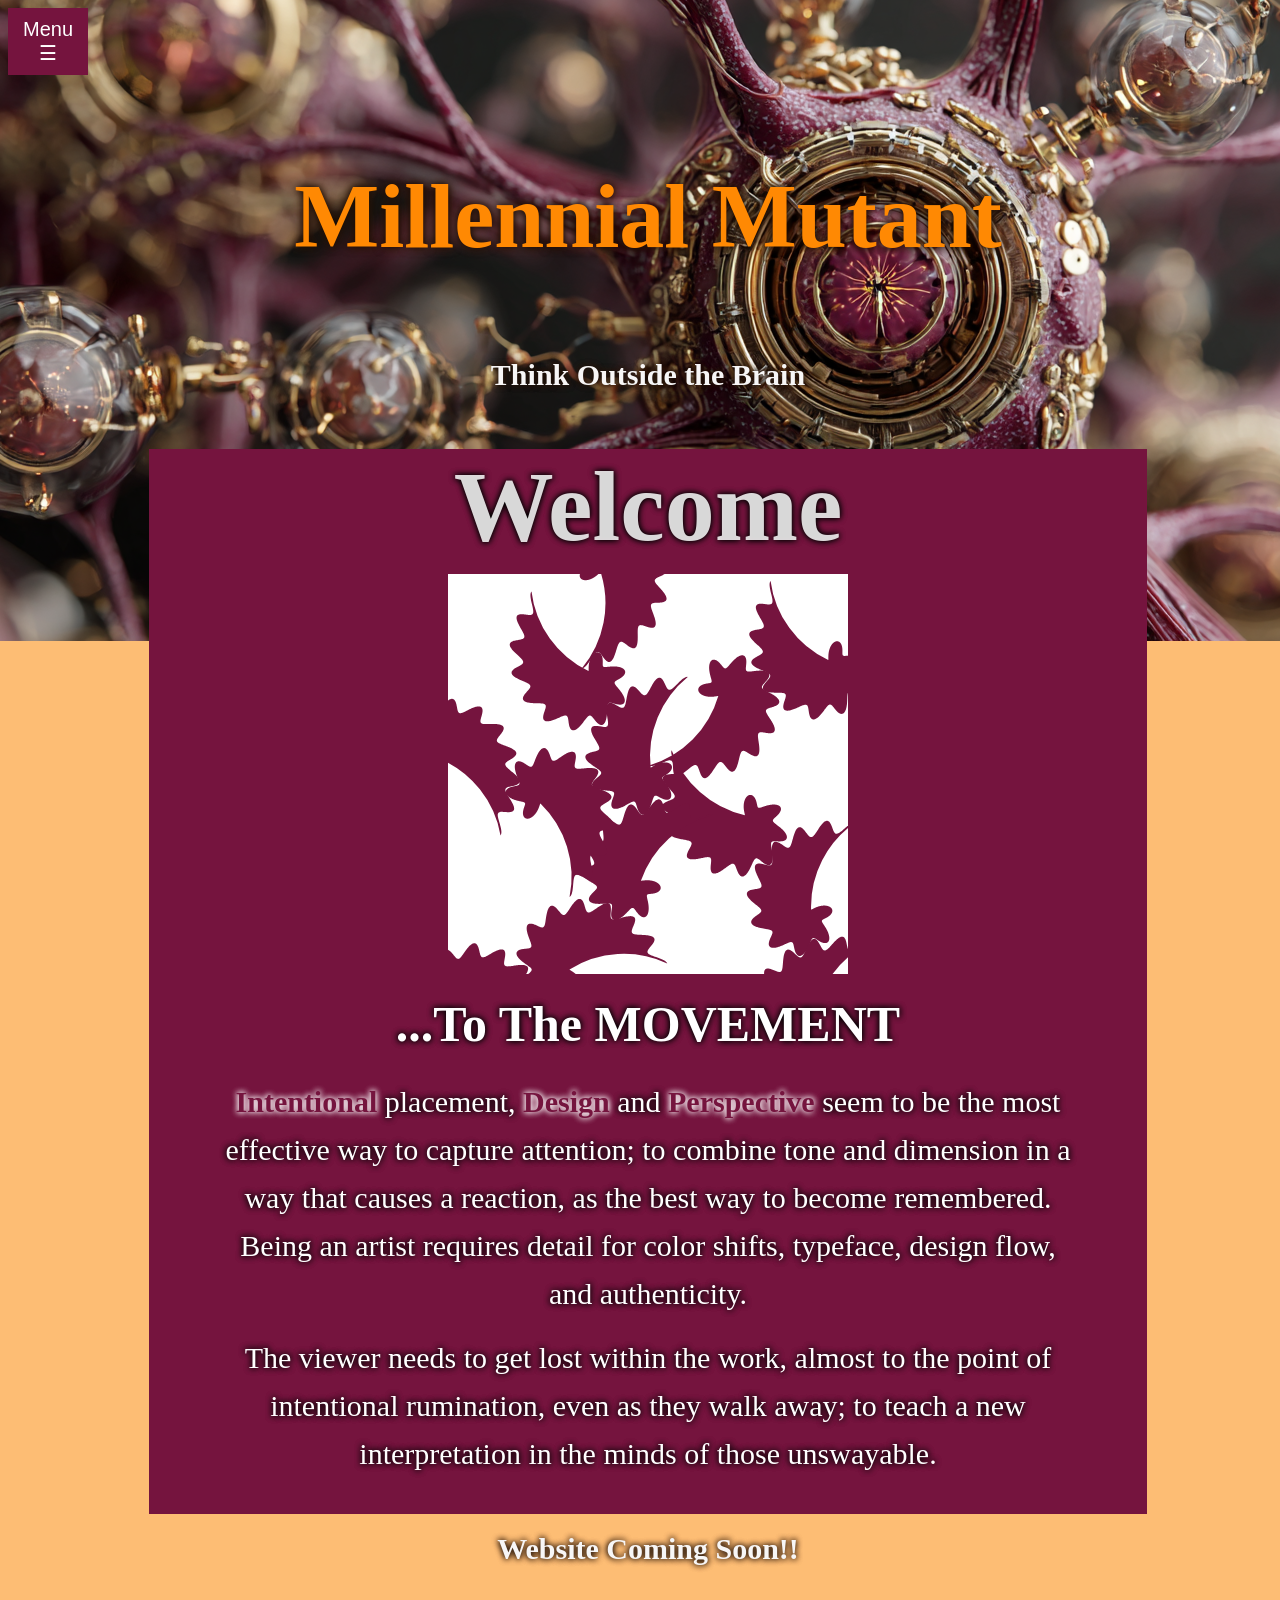
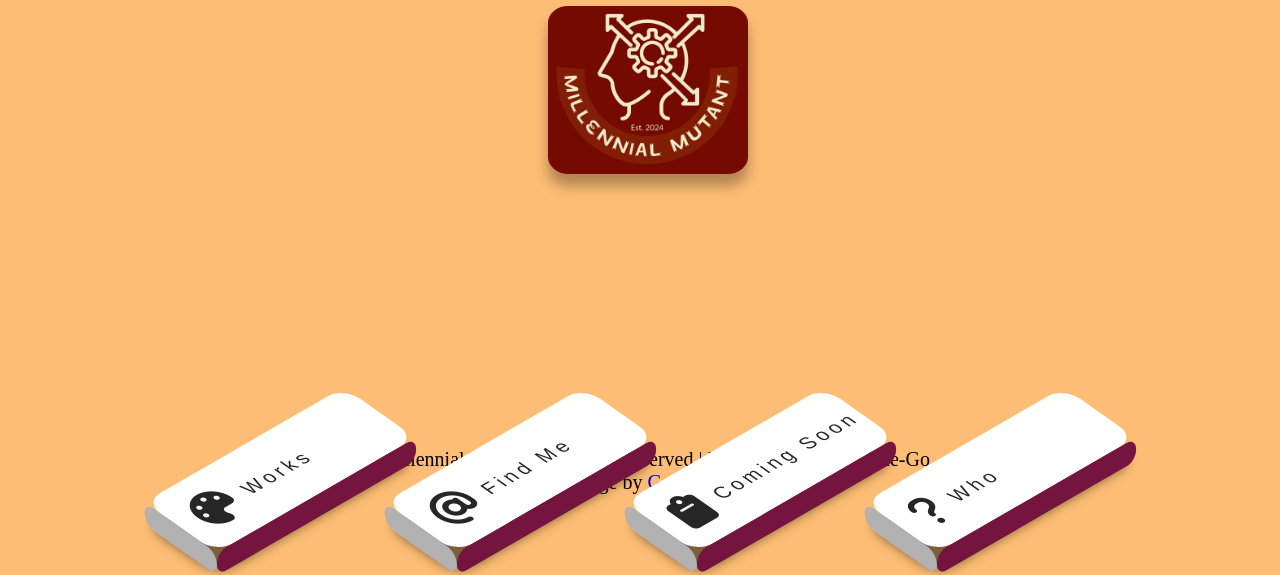
==== index.html @ 550e9f3a "Fix links in index.html to point to correct files" ====
<!DOCTYPE html>
<html lang="en">
<head>
    <meta charset="UTF-8">
    <meta name="viewport" content="width=device-width, initial-scale=1.0">
    <title>Home</title>
    <link rel="stylesheet" href="index.css">
    <link rel="stylesheet" href="https://cdnjs.cloudflare.com/ajax/libs/font-awesome/6.5.0/css/all.min.css">
</head>
<body>
<div id="mySidepanel" class="sidepanel">
  <a href="javascript:void(0)" class="closebtn" onclick="closeNav()">×</a>
  
  <a href="./DifferentMediums.html">Different Mediums</a>
  <a href="./Customwork.html">What I Do</a>
  <a href="./About.html">Who?</a>
  <a href="./Contact.html">Find Me</a>
  <a href="./intheworks.html">Coming Soon!</a>
<img class="logo" src="./Logo.jpg">

  
<BR><BR>
<a href="https://youtube.com/@millennialmutant?si=L1ac5iG7861TUNUW" target="_blank">
    <i class="fa-brands fa-youtube" style="font-size: 30px; color: rgba(241, 11, 11, 0.781);">Visit My Channel</i>
  </a>
</div> 
</div>

  <button class="openbtn" onclick="openNav()">Menu<br>☰</button>   

 
    
<script>
function openNav() {
  document.getElementById("mySidepanel").style.width = "325px";
  document.getElementById("mySidepanel").style.height = "500px";
}

function closeNav() {
  document.getElementById("mySidepanel").style.width = "0";
  document.getElementById("mySidepanel").style.height = "0";
}
</script>
<h3 class="h3">Millennial Mutant</h3>
<h4 class="h4">Think Outside the Brain</h4>
<div class="main">
<h1 class="h1">Welcome</h1>


<div class="gears-embed" aria-label="Animated gears artwork">
  <canvas class="gears-canvas" width="400" height="400" aria-hidden="true"></canvas>
</div>

<style>
  
</style>

<script>
    
  (function () {
    "use strict";

    var script = document.currentScript;
    var root = script && script.previousElementSibling && script.previousElementSibling.previousElementSibling;
    var canvas = root ? root.querySelector(".gears-canvas") : null;
    var ctx;
    var tx;
    var ty;
    var N = 7;
    var pr = 0;

    if (!canvas) {
      return;
    }

    ctx = canvas.getContext("2d");

    if (!ctx) {
      return;
    }

    canvas.width = 400;
    canvas.height = 400;
    tx = canvas.width / 2;
    ty = canvas.height / 2;

    function animate() {
      var a;
      var b;
      var c;
      var d;
      var x;
      var y;
      var x1;
      var y1;
      var r;
      var r1;
      var tim;
      var n;
      var han;
      var kan;
      var t;
      var len;

      ctx.clearRect(0, 0, canvas.width, canvas.height);
      ctx.fillStyle = "#75143e";

      tim = Date.now() / 40;
      n = tim / 200;
      han = 10 + ran() * 5;
      kan = (N + 1) * han;
      t = (tim / 73 + ran() / 5) % 1;
      len = 5;
      r = tim / 500;

      drawGear(tx, ty, han, r + t * Math.PI * 2);

      for (a = 0; a < len; a++) {
        x = Math.cos(r);
        y = Math.sin(r);
        b = (1 - t + a / len) % 1;
        b = Math.pow(N, b) * han;
        x1 = tx + x * kan;
        y1 = ty + y * kan;
        pr = -0.11 * Math.sin(tim / 49);
        c = stepGear(x1, y1, han, [tx + x * b, ty + y * b]);
        r1 = r;

        for (d = 2; d < 7; d++) {
          r1 += pr * Math.PI * 2;
          x1 += Math.cos(r1) * kan;
          y1 += Math.sin(r1) * kan;
          c = stepGear(x1, y1, han, c);
          pr *= 0.88;
        }

        r += Math.PI * 2 / len;
      }

      function ran() {
        var value;
        n++;
        value = Math.sin(n * 3) + Math.sin(n * 7) + Math.sin(n * 19) + Math.sin(n * 43);
        return value / 8 + 0.5;
      }

      requestAnimationFrame(animate);
    }

    function stepGear(targetX, targetY, size, tipPoint) {
      var a;
      var b;
      var x;
      var y;
      var r;
      var px;
      var py;
      var r0;
      var distance;

      x = tipPoint[0] - targetX;
      y = tipPoint[1] - targetY;
      distance = Math.sqrt(x * x + y * y);
      r0 = r = Math.atan2(y, x);
      px = Math.cos(r + pr * Math.PI * 2);
      py = Math.sin(r + pr * Math.PI * 2);
      b = distance / size;

      if (b) {
        b = Math.log(b) / Math.log(N);
      }

      r = -Math.PI * b * 2 + r;
      drawGear(targetX, targetY, size, r);

      a = (r - r0) / (Math.PI * 2);
      a = (-a + 0.5 + pr + 100) % 1;
      a = Math.pow(N, a) * size;

      return [targetX - a * px, targetY - a * py];
    }

    function drawGear(centerX, centerY, size, rotation) {
      var a;
      var b;
      var c;
      var d;
      var max;
      var x;
      var y;
      var nm;
      var points;

      max = 1000;
      nm = 11;
      points = [];

      for (a = 0; a < max; a++) {
        d = a / (max - 1);
        b = Math.pow(N, d);
        c = Math.sin(b * nm);
        b += c / 2;
        x = Math.cos(rotation) * size * b;
        y = Math.sin(rotation) * size * b;
        points.push([centerX + x, centerY + y]);
        rotation += Math.PI * 2 / max;
      }

      ctx.beginPath();

      for (a = 0; a < max; a++) {
        b = points[a];
        ctx.lineTo(b[0], b[1]);
      }

      a = points[0];
      b = points[points.length - 1];
      drawArc(b[0], b[1], a[0], a[1], 1, true);
      ctx.fill();
    }

    function drawArc(sx, sy, ex, ey, angle, reverse) {
      var a;
      var x;
      var y;
      var r;
      var radius;
      var distance;
      var rx;
      var ry;
      var startAngle;
      var endAngle;
      var centerX;
      var centerY;

      x = ex - sx;
      y = ey - sy;
      r = Math.atan2(y, x);

      if (reverse) {
        r += Math.PI;
      }

      angle = Math.PI * 2 - angle;
      rx = sx + x / 2;
      ry = sy + y / 2;
      radius = Math.pow(x * x + y * y, 0.5) / Math.sin(angle / 2) / 2;
      distance = Math.cos(angle / 2) * radius;
      x = Math.sin(r) * distance;
      y = -Math.cos(r) * distance;
      centerX = rx + x;
      centerY = ry + y;
      endAngle = r - angle / 2 + Math.PI / 2;
      startAngle = endAngle + angle;

      if (reverse) {
        a = startAngle;
        startAngle = endAngle;
        endAngle = a;
      }

      ctx.arc(centerX, centerY, radius, startAngle, endAngle, reverse);
    }

    animate();
  })();
</script>
<div class="welcome-intro" aria-label="Welcome introduction">
  <h1 class="welcome-intro__heading">...To The MOVEMENT</h1>

  <p class="welcome-intro__paragraph">
    <strong class="welcome-intro__emphasis">Intentional</strong> placement,
    <strong class="welcome-intro__emphasis">Design</strong> and
    <strong class="welcome-intro__emphasis">Perspective</strong> seem to be the most effective way to capture attention;
    to combine tone and dimension in a way that causes a reaction, as the best way to become remembered.
    Being an artist requires detail for color shifts, typeface, design flow, and authenticity.
  </p>

  <p class="welcome-intro__paragraph">
    The viewer needs to get lost within the work, almost to the point of intentional rumination,
    even as they walk away; to teach a new interpretation in the minds of those unswayable.
  </p>
</div>
</div>
<br>

<h4 class="h4">Website Coming Soon!!</h4>
<div align="center">   
<a href="www.millennialmutant.com">
<img  class="img" src="./Logo.jpg"></a>
</div>
<ul>
  <li>
    <a href="./DifferentMediums/.html">
      <i class="fa fa-Works" aria-hidden="true">🎨</i>
      <span> Works </span>
    </a>
  </li>
  <li>
    <a href="./Contact.html">
      <i class="fa fa-Find Me" aria-hidden="true">@</i>
      <span> Find Me </span>
    </a>
  </li>
  <li>
    <a href="./intheworks.html">
      <i class="fa fa-Blog" aria-hidden="true">📋</i>
      <span> Coming Soon </span>
    </a>
  </li>
  <li>
    <a href="./About.html">
      <i class="fa fa-Who I Am" aria-hidden="true">?</i>
      <span> Who </span>
    </a>
  </li>
</ul>
<br>
</body>
<br><br><br><br><br><br><br><br><br><br><br><br><Br><Br>

<footer class="footer"><center>&copy;Millennial Mutant All Rights Reserved | DIY | How-To | On-The-Go<br>
Image by <a href="https://www.linkedin.com/in/daniel>joaquintrujillo/" target="_blank">Gantasmo</center></a></footer>
</html>
---- index.css ----
body {
    background-image: url('./neurons2.png');
    background-color: #fdb766e7;
    background-repeat: no-repeat;
    width: 100%;
    height: 50vh; /* Or a fixed height, e.g., 600px */

    background-position: center;
    font-family: Finger Paint;
}
.sidepanel  {
  width: 0;
  position: fixed;
  z-index: 1;
  height: 500px;
  top: 0;
  left: 0;
  background-color: #75143e;
  overflow-x: hidden;
  transition: 0.5s;
  padding-top: 40px;
}

.sidepanel a {
  padding: 6px 6px 6px 32px;
  text-decoration: none;
  font-size: 25px;
  color: #fcfcfc;
  display: flex;
  transition: 0.3s;
}

.sidepanel a:hover {
  color: #f5880b;
  justify-content: center;
  transition: .05s;
}

.sidepanel .closebtn {
  position: absolute;
  top: 0;
  right: 25px;
  font-size: 36px;
}

.openbtn {
  font-size: 20px;
  cursor: pointer;
  background-color: #75143e;
  color: white;
  padding: 10px 15px;
  border: none;
}

.openbtn:hover {
  background-color:#050505;
}
.sidepanel-container {
  display: flex;
  align-items: center;
  cursor: pointer;
}
.menu-container .menu-text {
  display: block; /* Hide text by default */
}

.menu-container:hover .menu-text {
  display: block; /* Show on hover */
  
}

/* Optional: Shift icon left when text appears */
.menu-container:hover .hamburger-icon {
  margin-right: 5px;
}
.img {
    box-shadow: 0 12px 13px rgba(0, 0, 0, 0.3);
    border-radius: 10%;
    transition: transform 0.3s ease;
    width: 200px;
}
.img:hover {
    transform: scale(1.1);
}
.logo {
   margin-left: 25px;
   margin-top: 30px;
   width: 150px;
   border-radius: 20%;
}

.h1 {
    text-shadow: 0 0 6px #000000, 0 0 6px #080808;
    margin-bottom: 10px;
    text-align: center;
    font-size: 100px;
    color: #ffffffd8;
    font-family: Finger Paint;
}
.h3 {
    text-shadow: 0 0 8px #080808, 0 0 10px #501e01;
    text-align: center;
    font-size: 90px;
    color: #ff8903;
    font-family: New Rocker;
}
.h4 {
    text-shadow: 0 0 6px #080808, 0 0 6px #501e01;
    margin-top: 0%;
    text-align: center;
    font-size: 30px;
    color: #f7f6f6;
    font-family: Finger Paint;
}
.gears-embed {
    display: block;
    width: 100%;
    max-width: 400px;
    margin: 0 auto;
    padding: 0;
    background: white;
    box-shadow: none;
    outline: none;
    overflow: visible;
    line-height: 0;
    isolation: isolate;
  }

  .gears-canvas {
    display: block;
    width: 100%;
    height: auto;
    aspect-ratio: 1 / 1;
    background: transparent;
    border: 0;
    box-shadow: none;
    outline: none;
  }
  .main {
    background-color: #75143e;
    margin-top: -10px;
    width: 78%;
    margin-inline: auto;
    text-align: center;
    box-sizing: border-box;
  }
ul {
  margin:0;
  padding:0;
  font-family: 'Finger Paint', sans-serif;
  position:absolute;
  top: 230%;
  left:50%;
  transform:translate(-50%, -50%);
  font-size: 1.2em;
  display:flex;
  padding:60px;
}

ul li {
  list-style:none;
  margin:0 5px;
}

ul li a .fa {
  font-size: 40px;
  color: #262626;
  line-height:80px;
  transition: .5s;
  padding-right: 14px;
}

ul li a span {
  
  padding:0;
  margin:0;
  position:absolute;
  top: 30px;
  color: #262626;
  letter-spacing: 4px;
  transition: .5s;
}

ul li a {
  border-radius: 18px;
  text-decoration: none;
  display:absolute;
  display:block;
  width:210px;
  height:80px;
  background: #fff;
  text-align:left;
  padding-left: 20px;
  transform: rotate(-30deg) skew(25deg) translate(0,0);
  transition:.5s;
  box-shadow: -20px 20px 10px rgba(0,0,0,.5);
}
ul li a:before {
  border-radius: 18px;
  content: '';
  position: absolute;
  top:10px;
  left:-20px;
  height:100%;
  width:20px;
  background: #b1b1b1;
  transform: .5s;
  transform: rotate(0deg) skewY(-45deg);
}
ul li a:after {
  border-radius: 18px;
  content: '';
  position: absolute;
  bottom:-20px;
  left:-10px;
  height:20px;
  width:100%;
  background: #75143e;
  transform: .5s;
  transform: rotate(0deg) skewX(-45deg);
}

ul li a:hover {
  transform: rotate(-30deg) skew(25deg) translate(20px,-15px);
  box-shadow: -50px 50px 50px rgba(0,0,0,.5);
}

ul li:hover .fa {
  color:#fff;
}

ul li:hover span {
  color:#fff;
}

ul li:hover:nth-child(1) a{
  background: #3b5998;
}
ul li:hover:nth-child(1) a:before{
  background: #365492;
}
ul li:hover:nth-child(1) a:after{
  background: #4a69ad;
}

ul li:hover:nth-child(2) a{
  background: #00aced;
}
ul li:hover:nth-child(2) a:before{
  background: #097aa5;
}
ul li:hover:nth-child(2) a:after{
  background: #53b9e0;
}

ul li:hover:nth-child(3) a{
  background: #dd4b39;
}
ul li:hover:nth-child(3) a:before{
  background: #b33a2b;
}
ul li:hover:nth-child(3) a:after{
  background: #e66a5a;
}

ul li:hover:nth-child(4) a{
  background: #e4405f;
}
ul li:hover:nth-child(4) a:before{
  background: #d81c3f;
}
ul li:hover:nth-child(4) a:after{
  background: #e46880;
}
.footer {
  color: #000000;
  font-size: 20px;
}
.footer a {
  text-decoration: none;
}
.welcome-intro {
    box-sizing: border-box;
    width: 100%;
    max-width: 900px;
    margin: 0 auto;
    padding: 20px;
    background: transparent;
    text-align: center;
  }

  .welcome-intro__heading,
  .welcome-intro__paragraph {
    font-family: "Finger Paint";
  }

  .welcome-intro__heading {
    margin: 0 0 24px;
    font-size: 50px;
    line-height: 1.2;
    color: #ffffff;
    text-shadow: 0 0 6px #000000, 0 0 6px #080808;
  }

  .welcome-intro__paragraph {
    margin: 0 0 16px;
    font-size: 30px;
    line-height: 1.6;
    color: #ffffff;
    text-align: center;
    text-shadow: 0 0 6px #000000, 0 0 6px #080808;
  }

  .welcome-intro__emphasis {
    color: #75143e;
    font-weight: 800;
    text-shadow: 0 0 6px #ffffff, 0 0 6px #ffffff;
  }
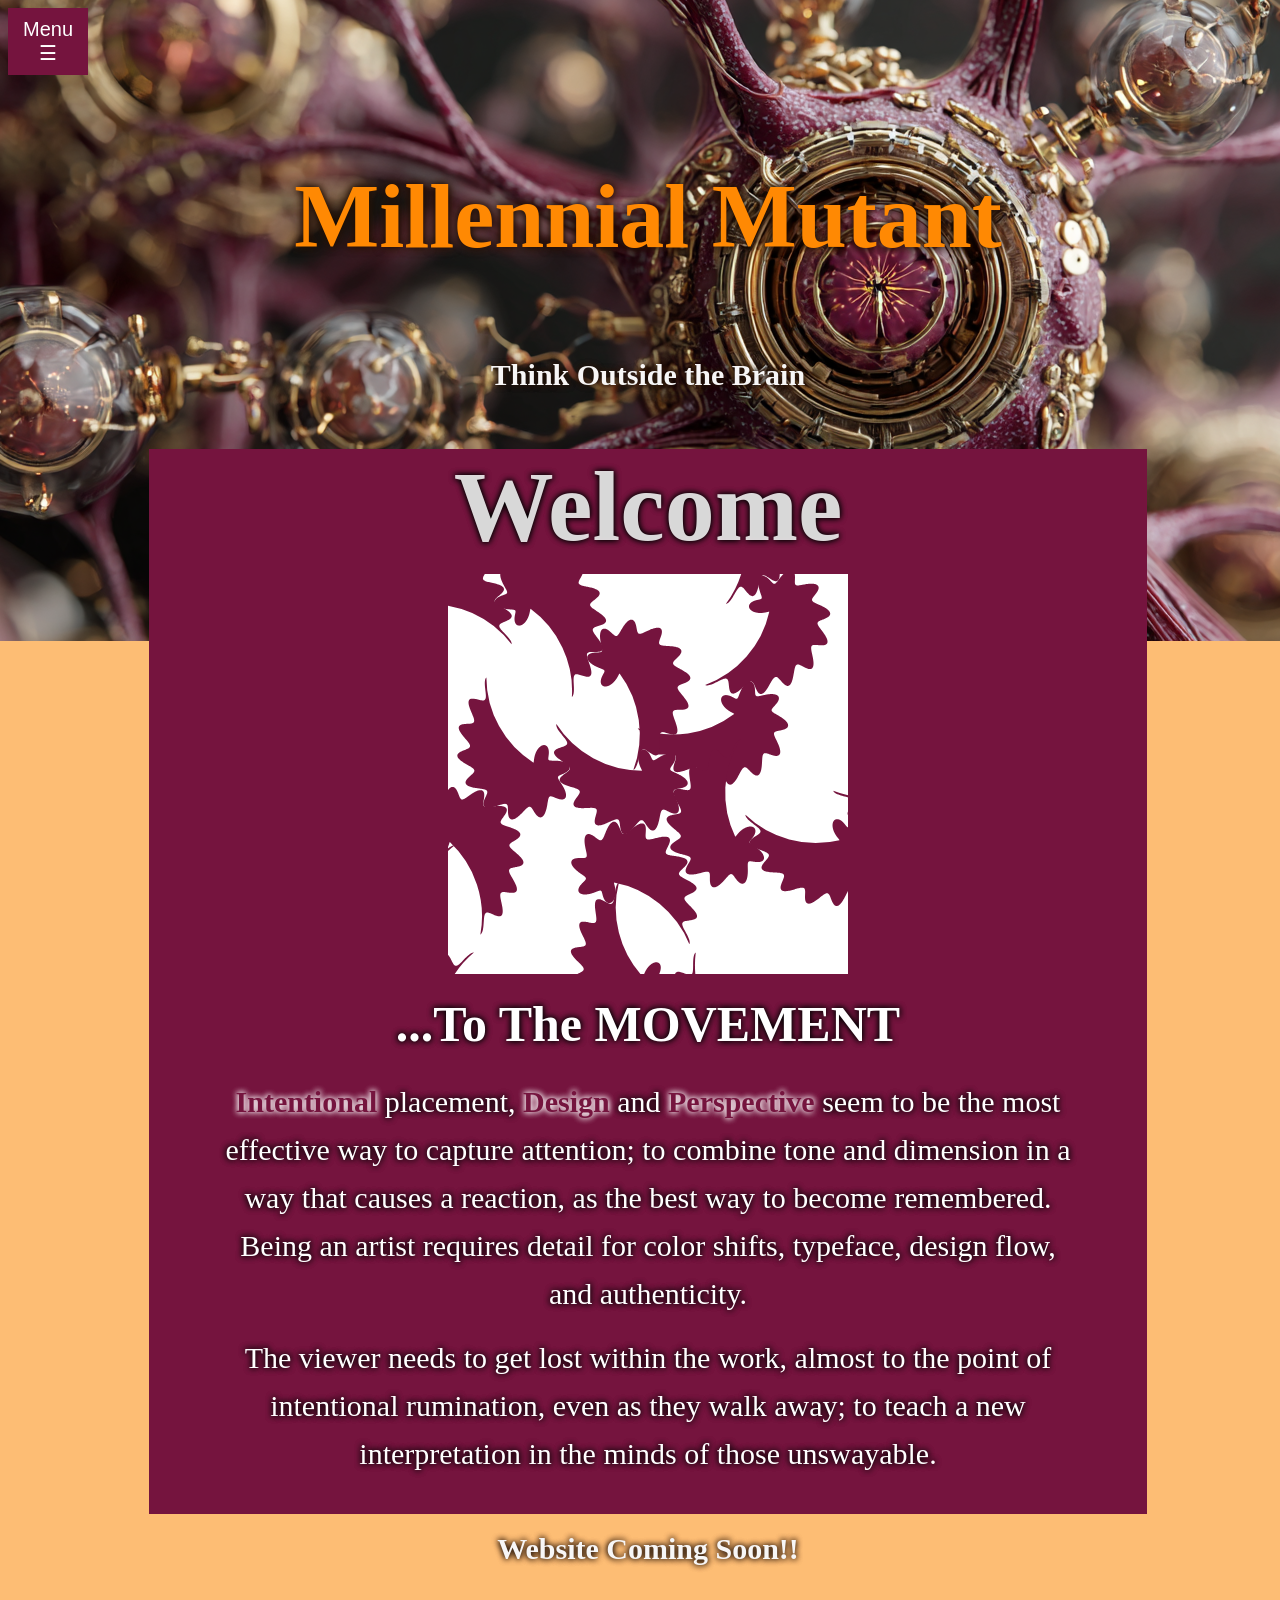
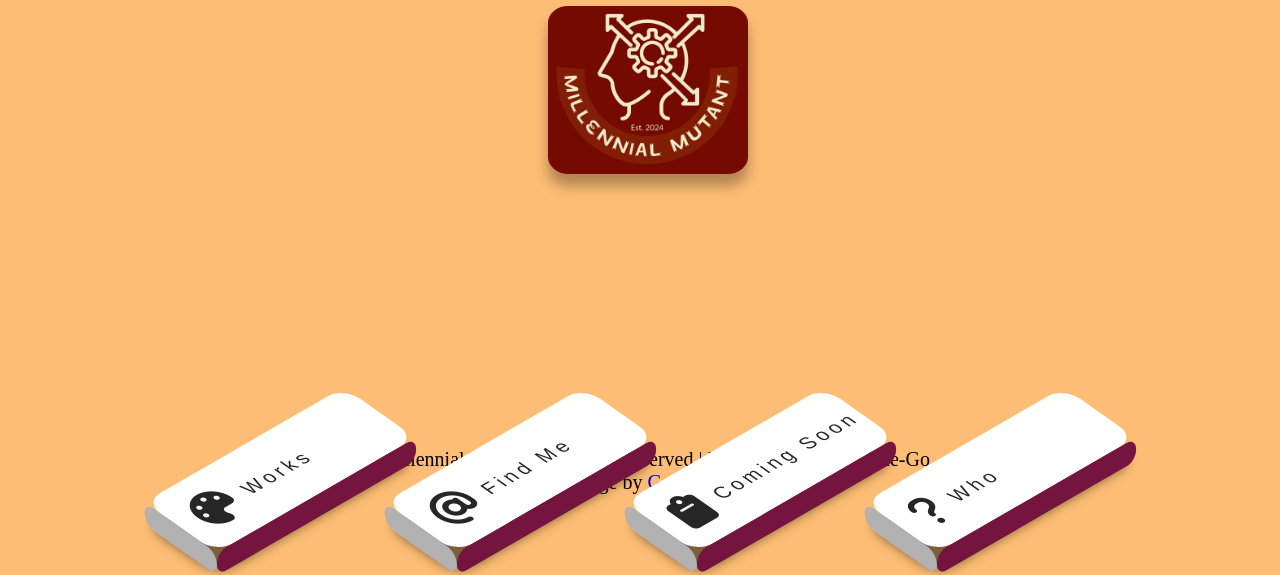
==== commit d8c8d6e3: "Fix link case sensitivity for Different Mediums" ====
--- a/index.html
+++ b/index.html
@@ -11,7 +11,7 @@
 <div id="mySidepanel" class="sidepanel">
   <a href="javascript:void(0)" class="closebtn" onclick="closeNav()">×</a>
   
-  <a href="./DifferentMediums.html">Different Mediums</a>
+  <a href="./Differentmediums.html">Different Mediums</a>
   <a href="./Customwork.html">What I Do</a>
   <a href="./About.html">Who?</a>
   <a href="./Contact.html">Find Me</a>
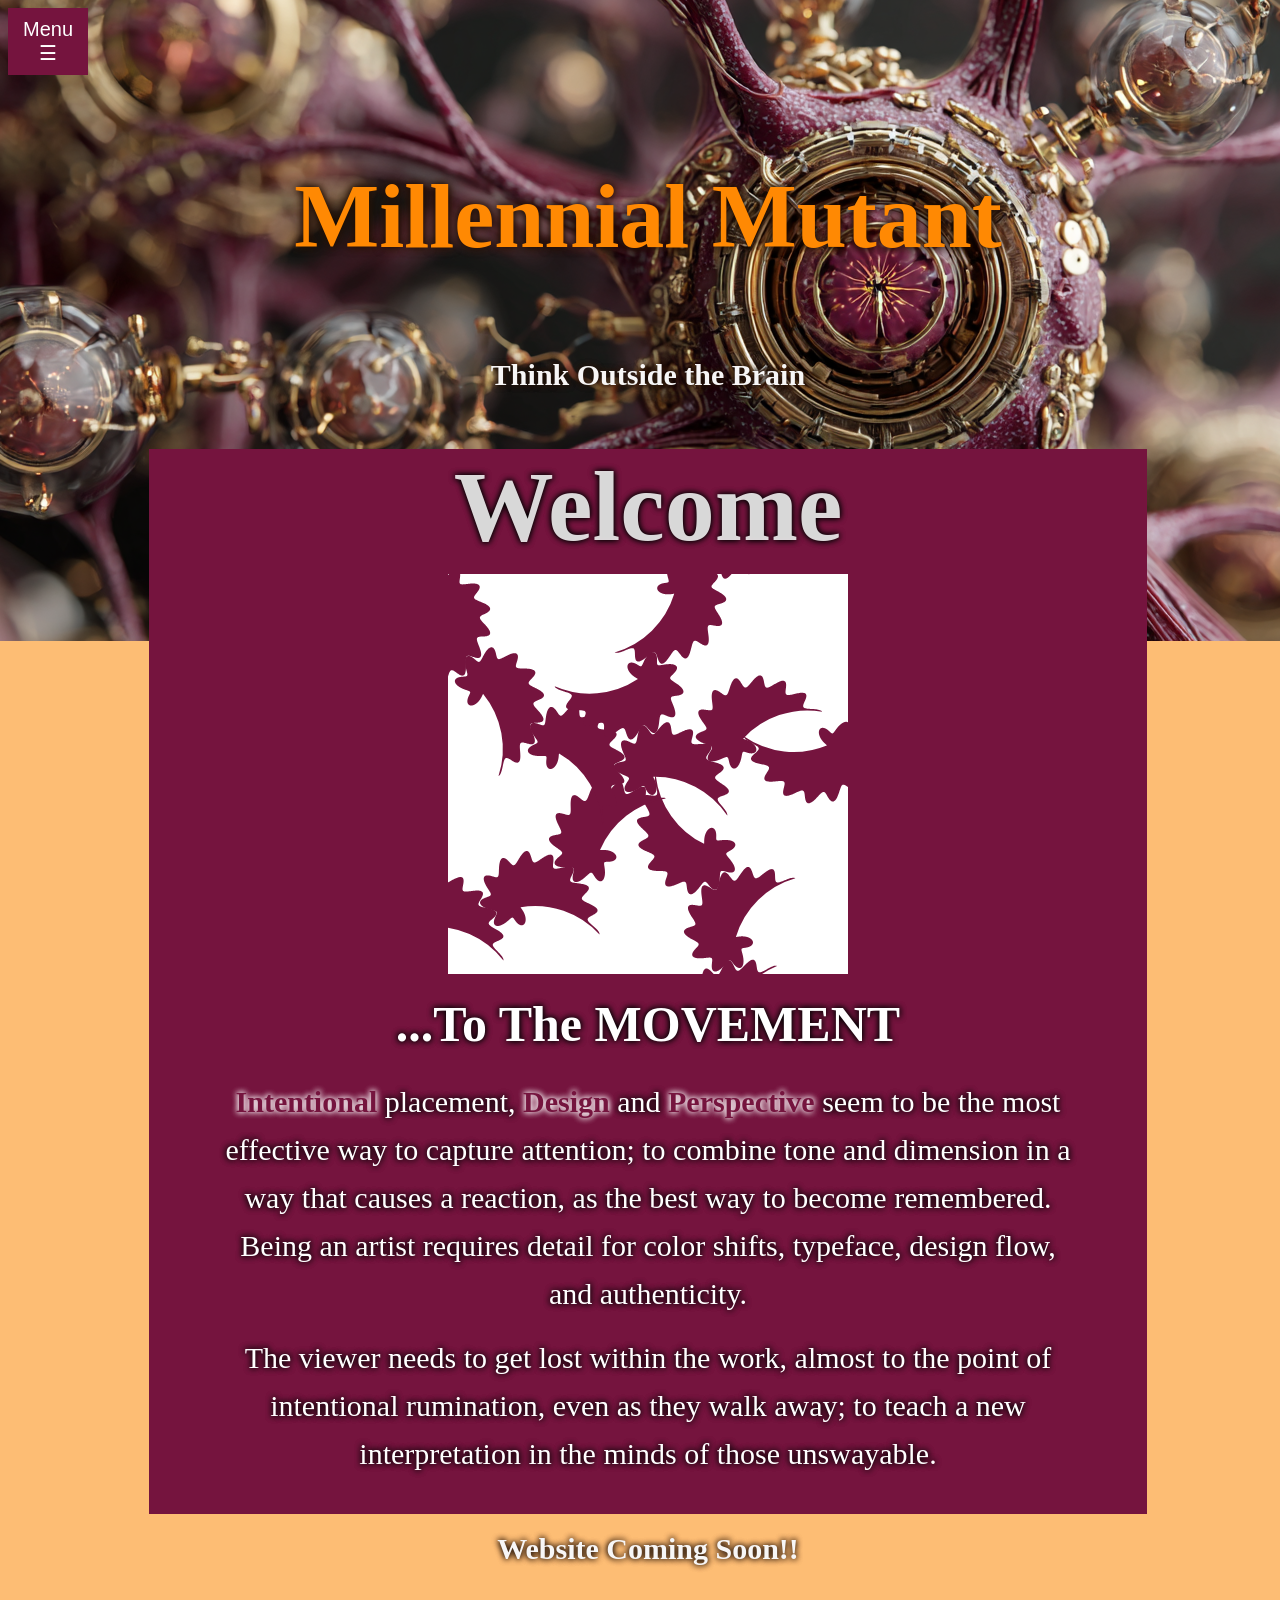
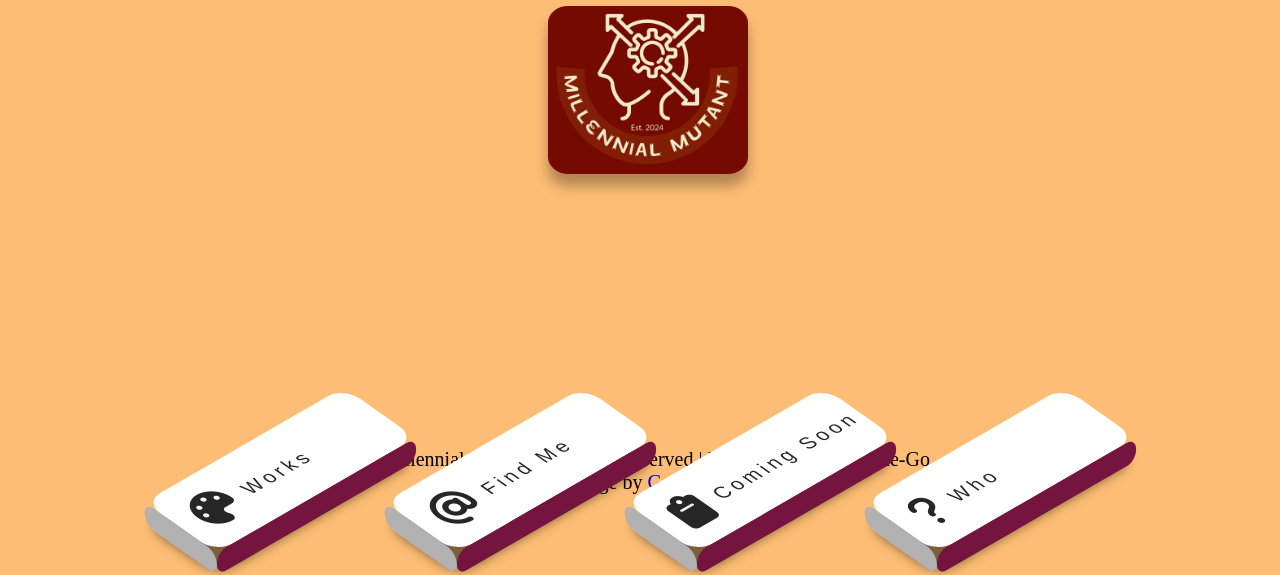
==== commit fc36e298: "Fix link case sensitivity for Different Mediums" ====
--- a/index.html
+++ b/index.html
@@ -11,7 +11,6 @@
 <div id="mySidepanel" class="sidepanel">
   <a href="javascript:void(0)" class="closebtn" onclick="closeNav()">×</a>
   
-  <a href="./Differentmediums.html">Different Mediums</a>
   <a href="./Customwork.html">What I Do</a>
   <a href="./About.html">Who?</a>
   <a href="./Contact.html">Find Me</a>
@@ -291,7 +290,7 @@
 </div>
 <ul>
   <li>
-    <a href="./DifferentMediums/.html">
+    <a href="./Differentmediums/.html">
       <i class="fa fa-Works" aria-hidden="true">🎨</i>
       <span> Works </span>
     </a>
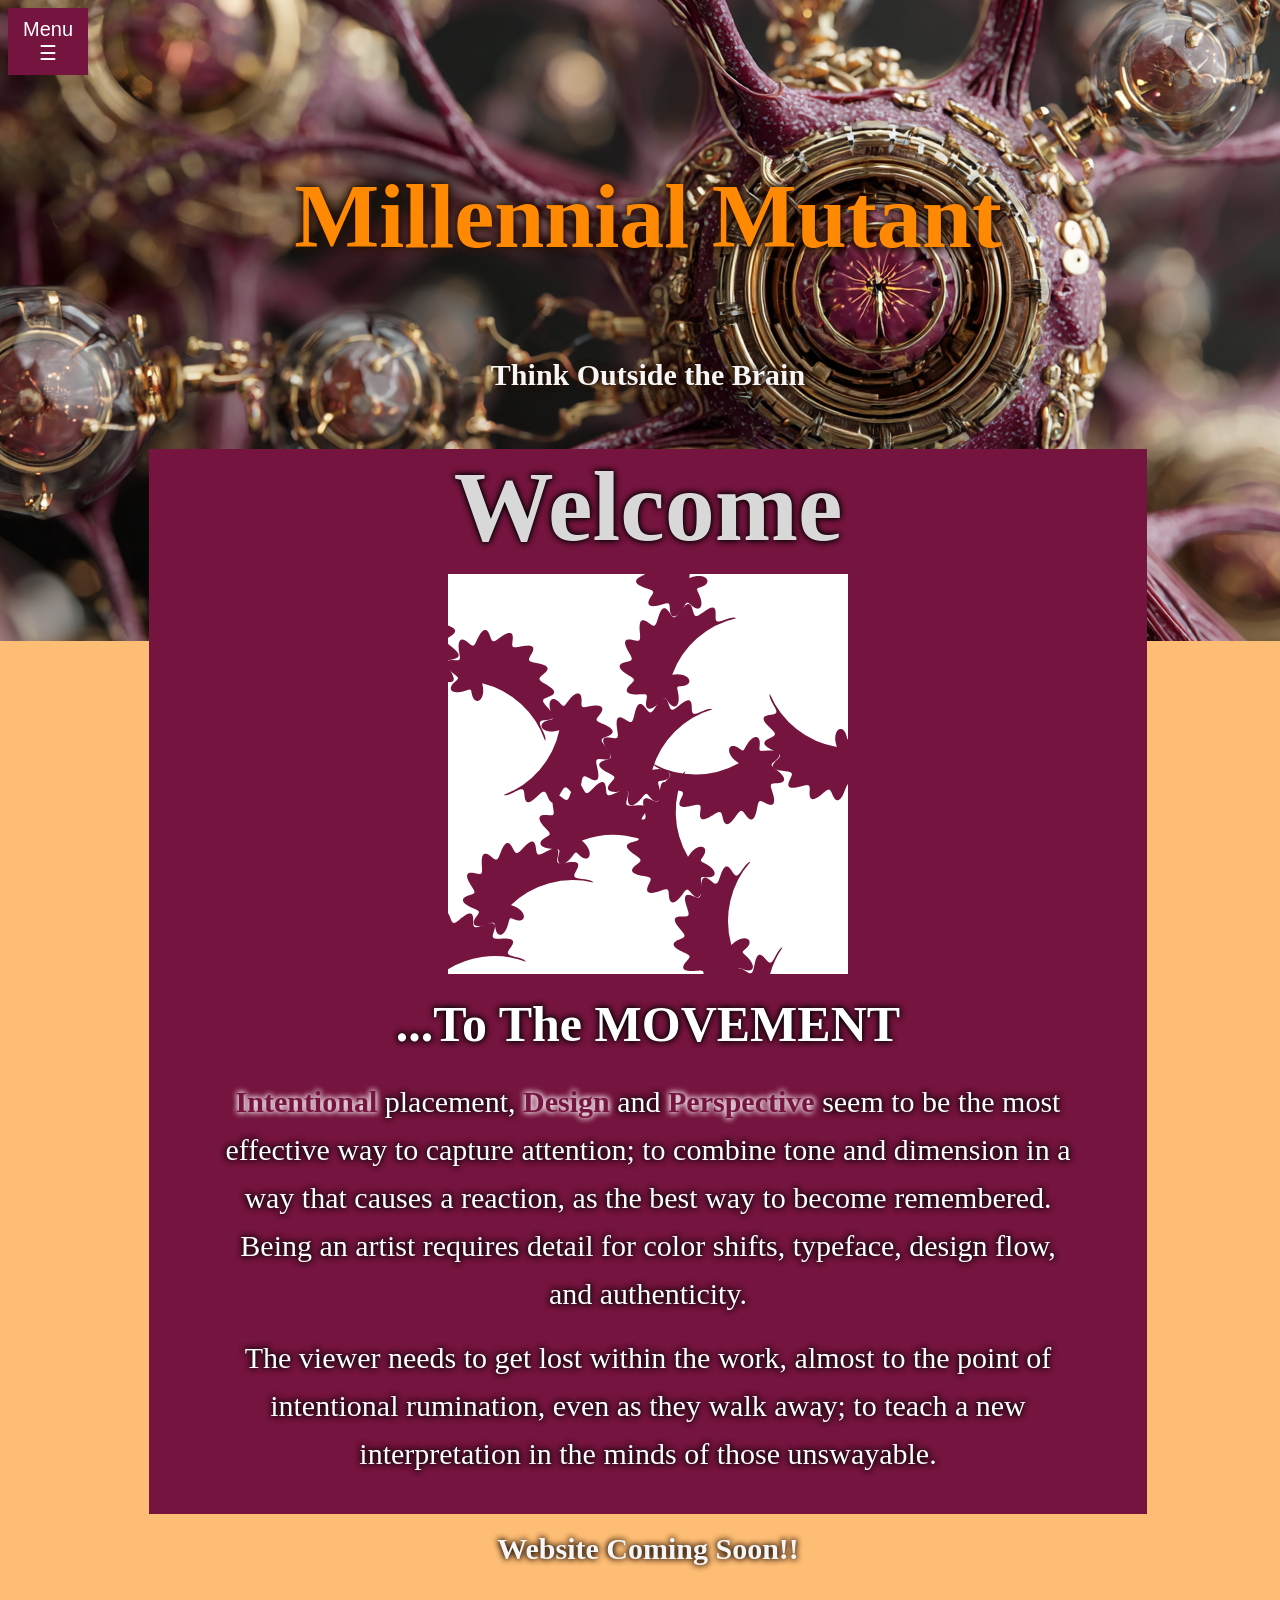
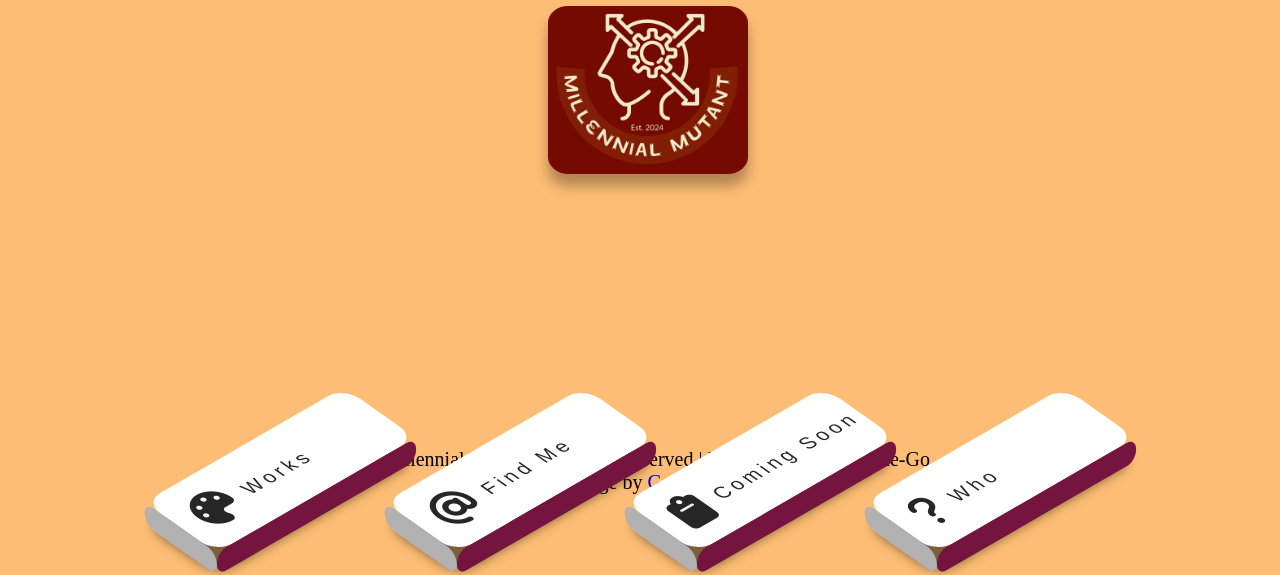
==== commit dc1662cb: "Add link to Different Mediums in side panel" ====
--- a/index.html
+++ b/index.html
@@ -10,7 +10,8 @@
 <body>
 <div id="mySidepanel" class="sidepanel">
   <a href="javascript:void(0)" class="closebtn" onclick="closeNav()">×</a>
-  
+    
+  <a href="./Differentmediums.html">Different Mediums</a>
   <a href="./Customwork.html">What I Do</a>
   <a href="./About.html">Who?</a>
   <a href="./Contact.html">Find Me</a>
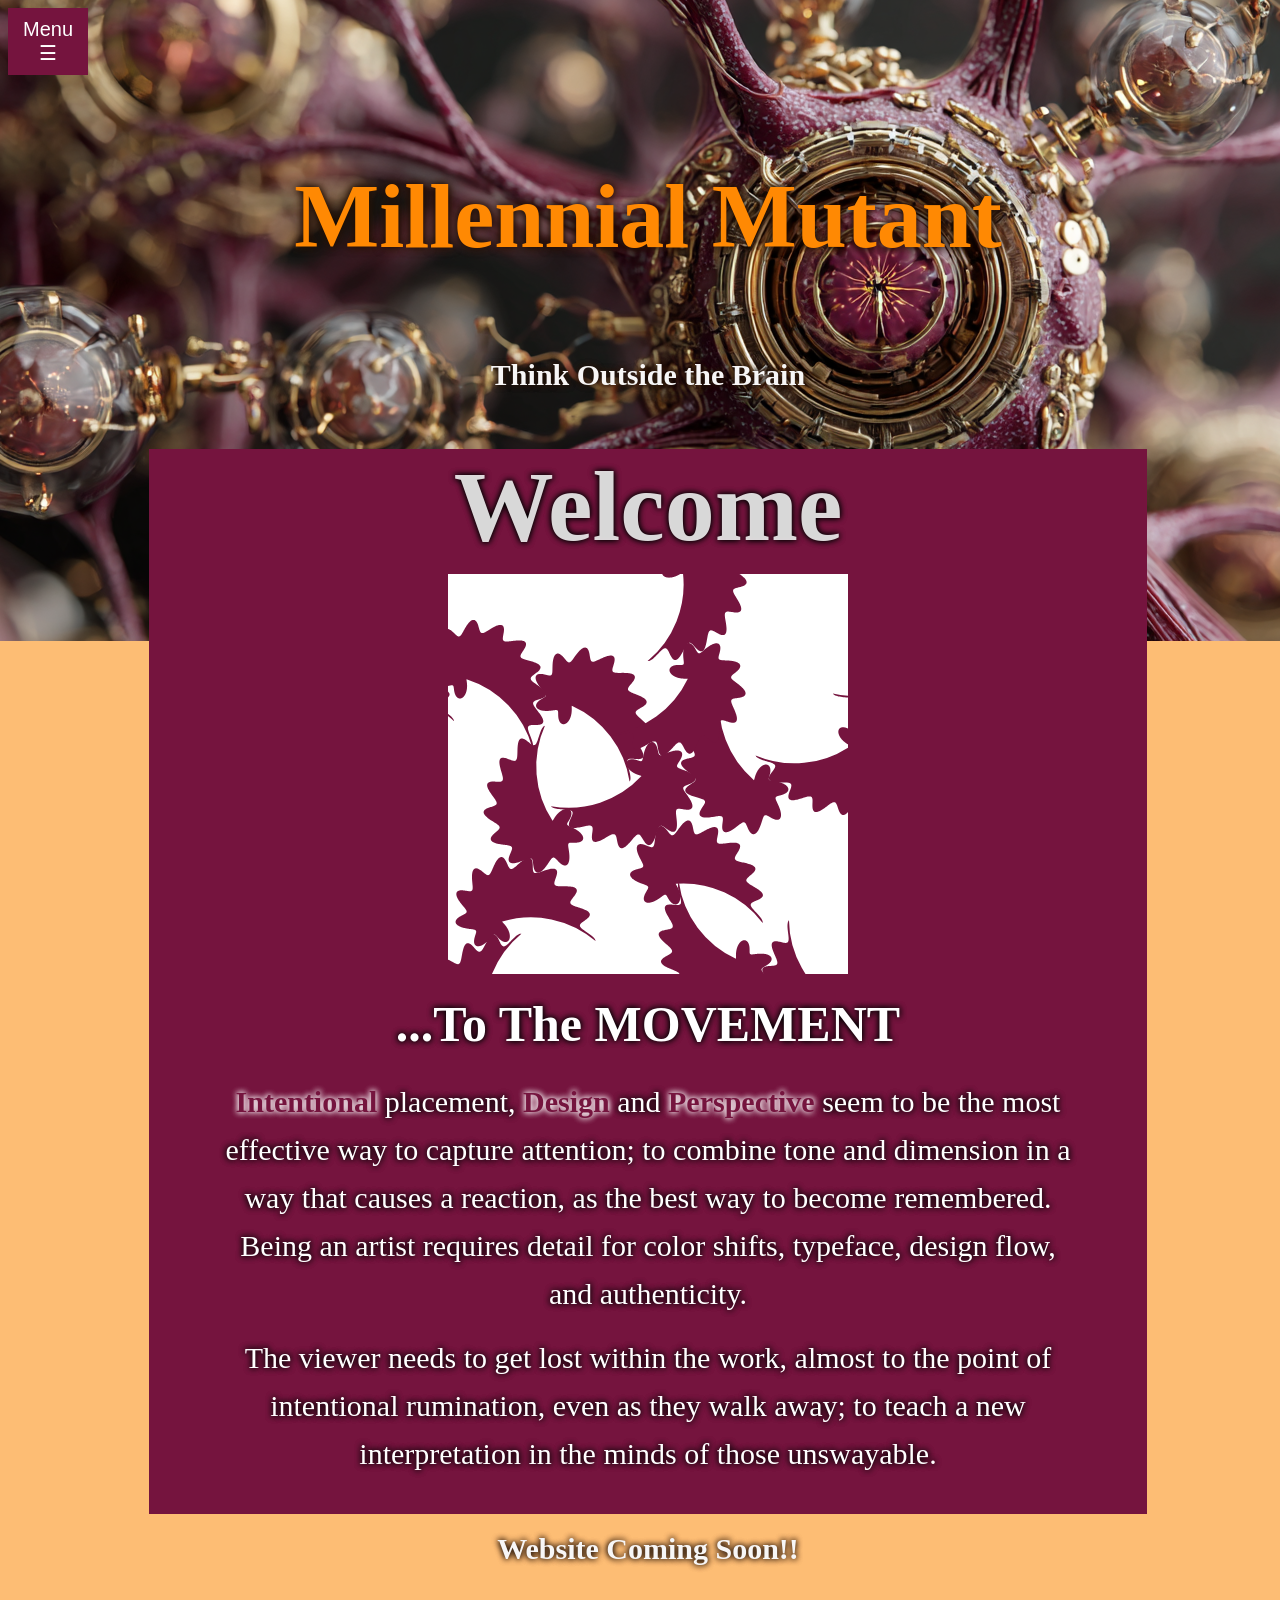
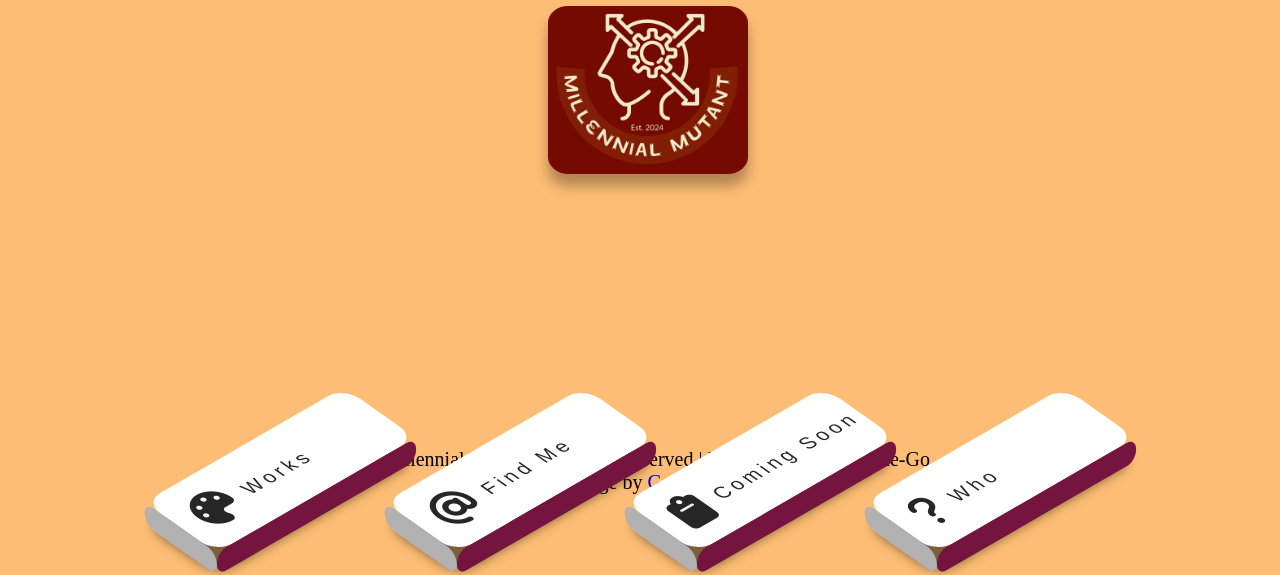
==== commit 82a1f23d: "Fix link to Differentmediums.html" ====
--- a/index.html
+++ b/index.html
@@ -291,7 +291,7 @@
 </div>
 <ul>
   <li>
-    <a href="./Differentmediums/.html">
+    <a href="./Differentmediums.html">
       <i class="fa fa-Works" aria-hidden="true">🎨</i>
       <span> Works </span>
     </a>
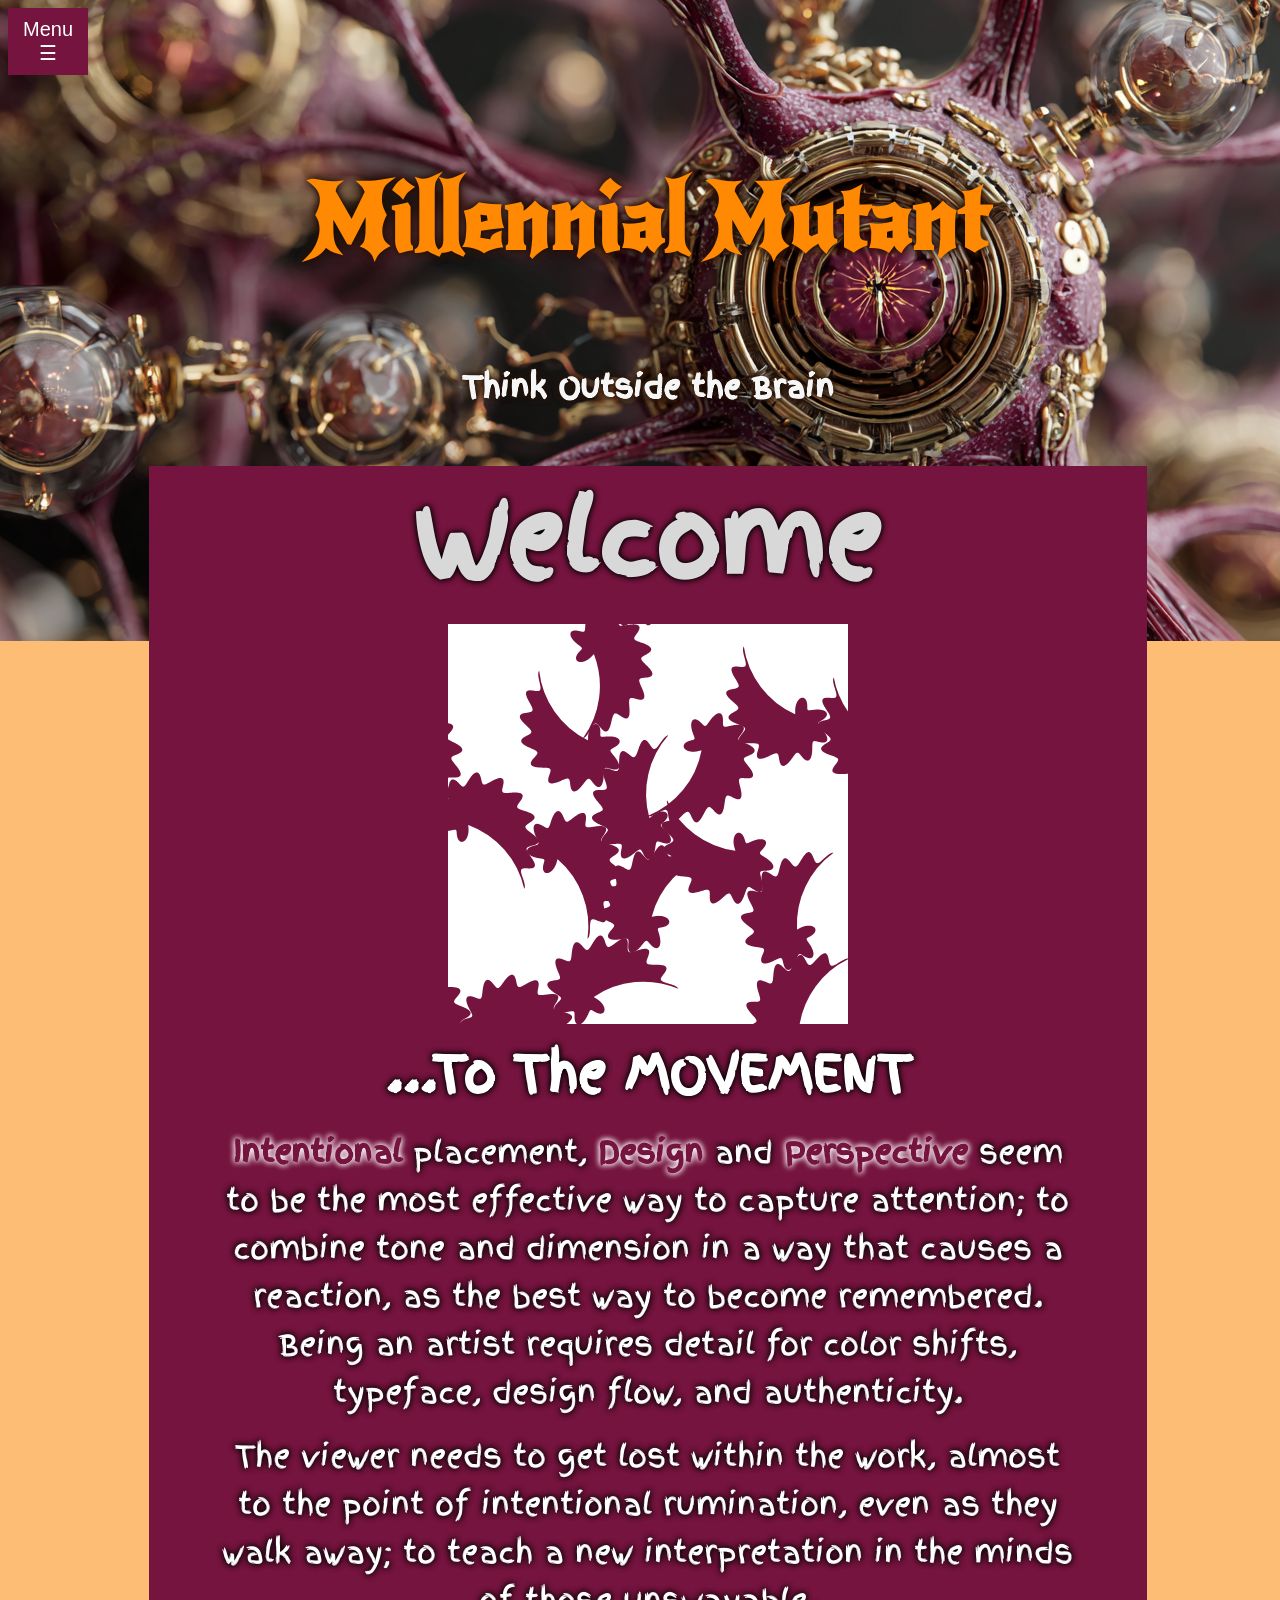
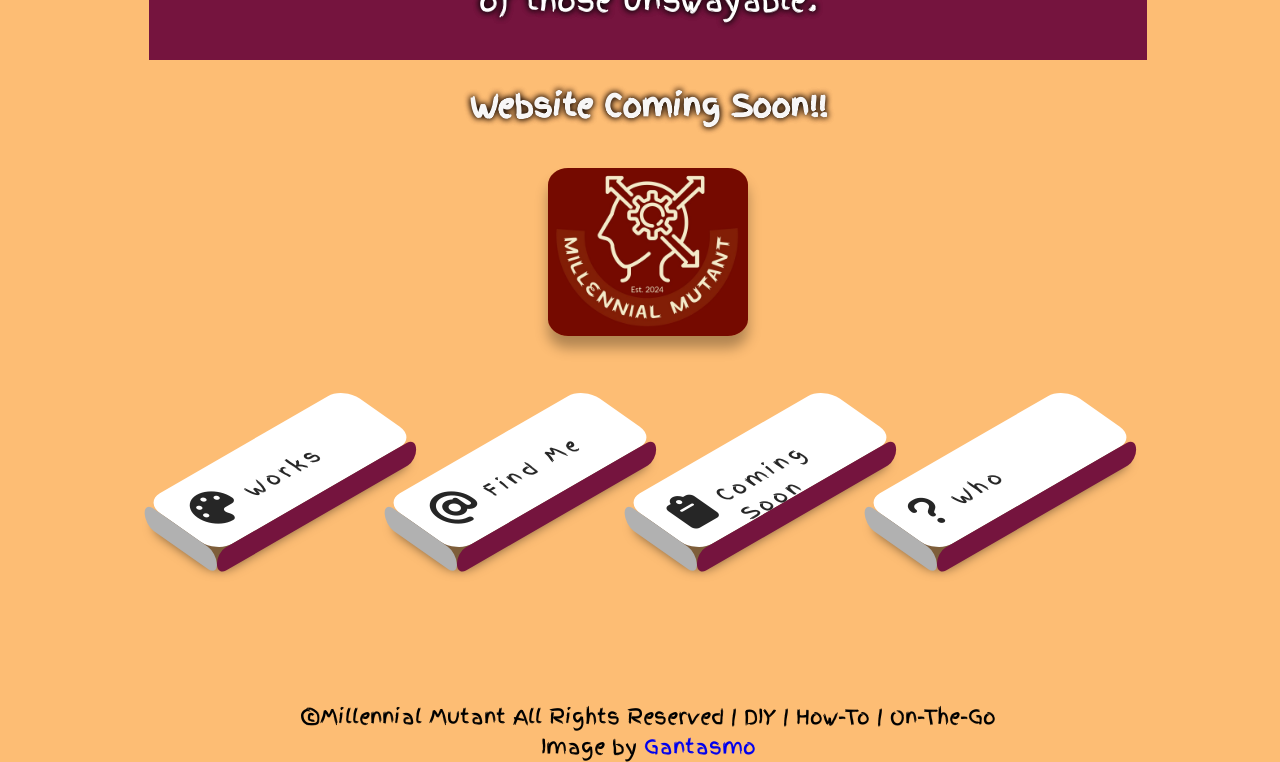
==== commit d43a2290: "Add preconnect links for Google Fonts Added preconnect links for Google Fonts to optimize loading." ====
--- a/index.html
+++ b/index.html
@@ -5,6 +5,9 @@
     <meta name="viewport" content="width=device-width, initial-scale=1.0">
     <title>Home</title>
     <link rel="stylesheet" href="index.css">
+    <link rel="preconnect" href="https://fonts.googleapis.com">
+    <link rel="preconnect" href="https://fonts.gstatic.com" crossorigin>
+    <link href="https://fonts.googleapis.com/css2?family=Finger+Paint&family=New+Rocker&display=swap" rel="stylesheet">
     <link rel="stylesheet" href="https://cdnjs.cloudflare.com/ajax/libs/font-awesome/6.5.0/css/all.min.css">
 </head>
 <body>
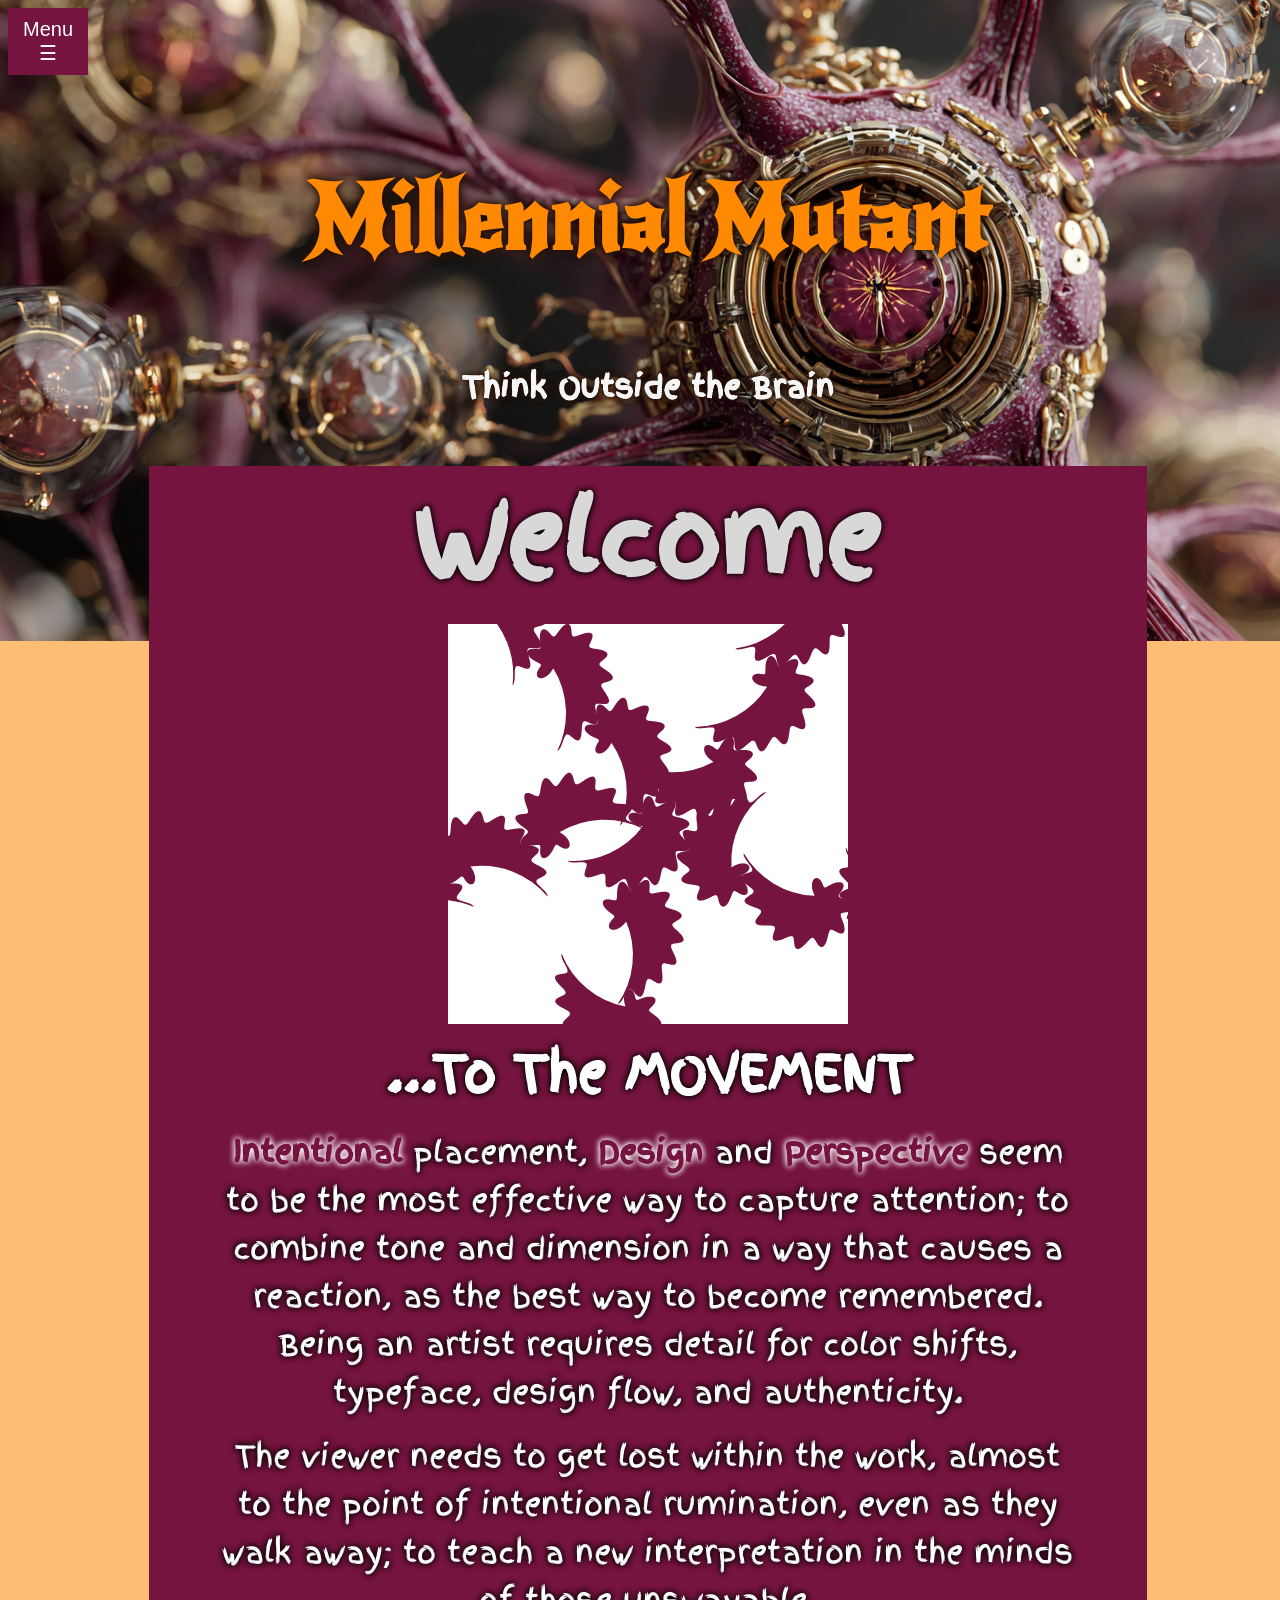
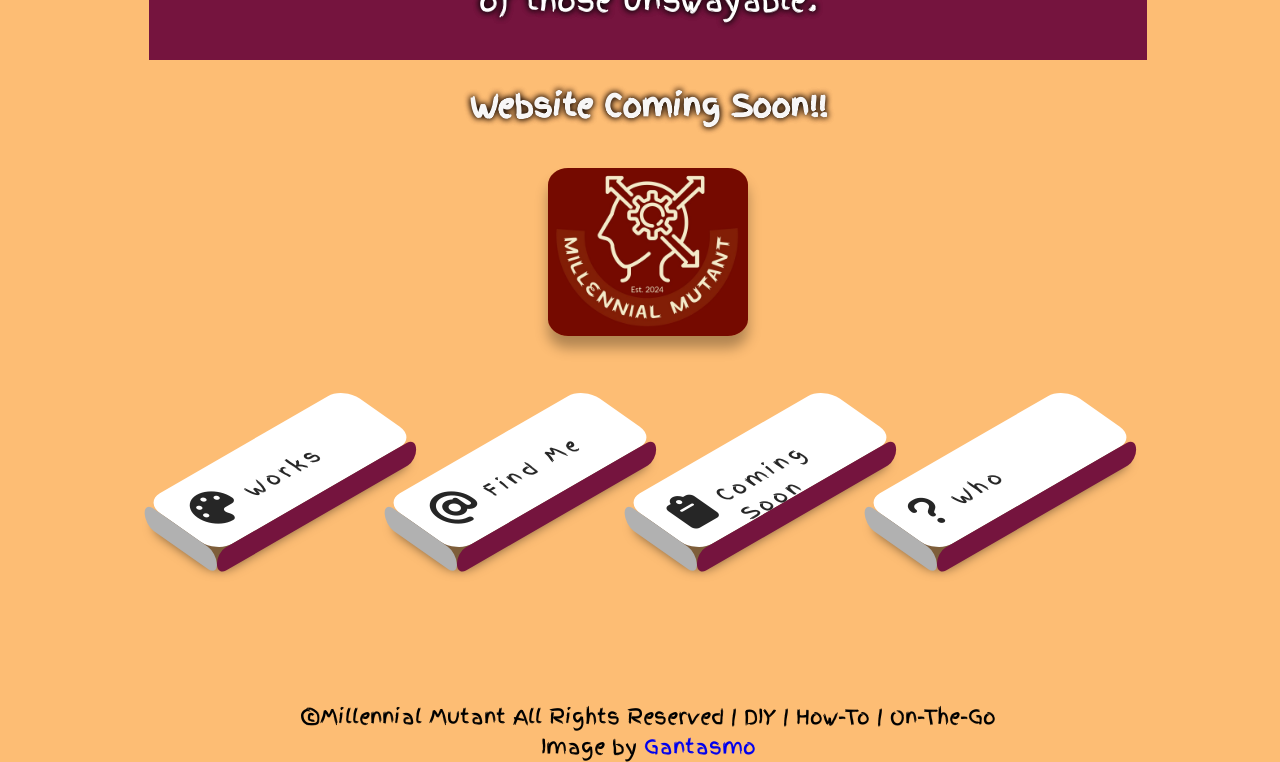
==== commit 58fbbe26: "Update index.html" ====
--- a/index.html
+++ b/index.html
@@ -289,7 +289,7 @@
 
 <h4 class="h4">Website Coming Soon!!</h4>
 <div align="center">   
-<a href="www.millennialmutant.com">
+<a href="millennialmutant.com">
 <img  class="img" src="./Logo.jpg"></a>
 </div>
 <ul>
--- a/index.css
+++ b/index.css
@@ -1,3 +1,4 @@
+@import url('https://fonts.googleapis.com/css2?family=Finger+Paint&family=New+Rocker&display=swap');
 body {
     background-image: url('./neurons2.png');
     background-color: #fdb766e7;
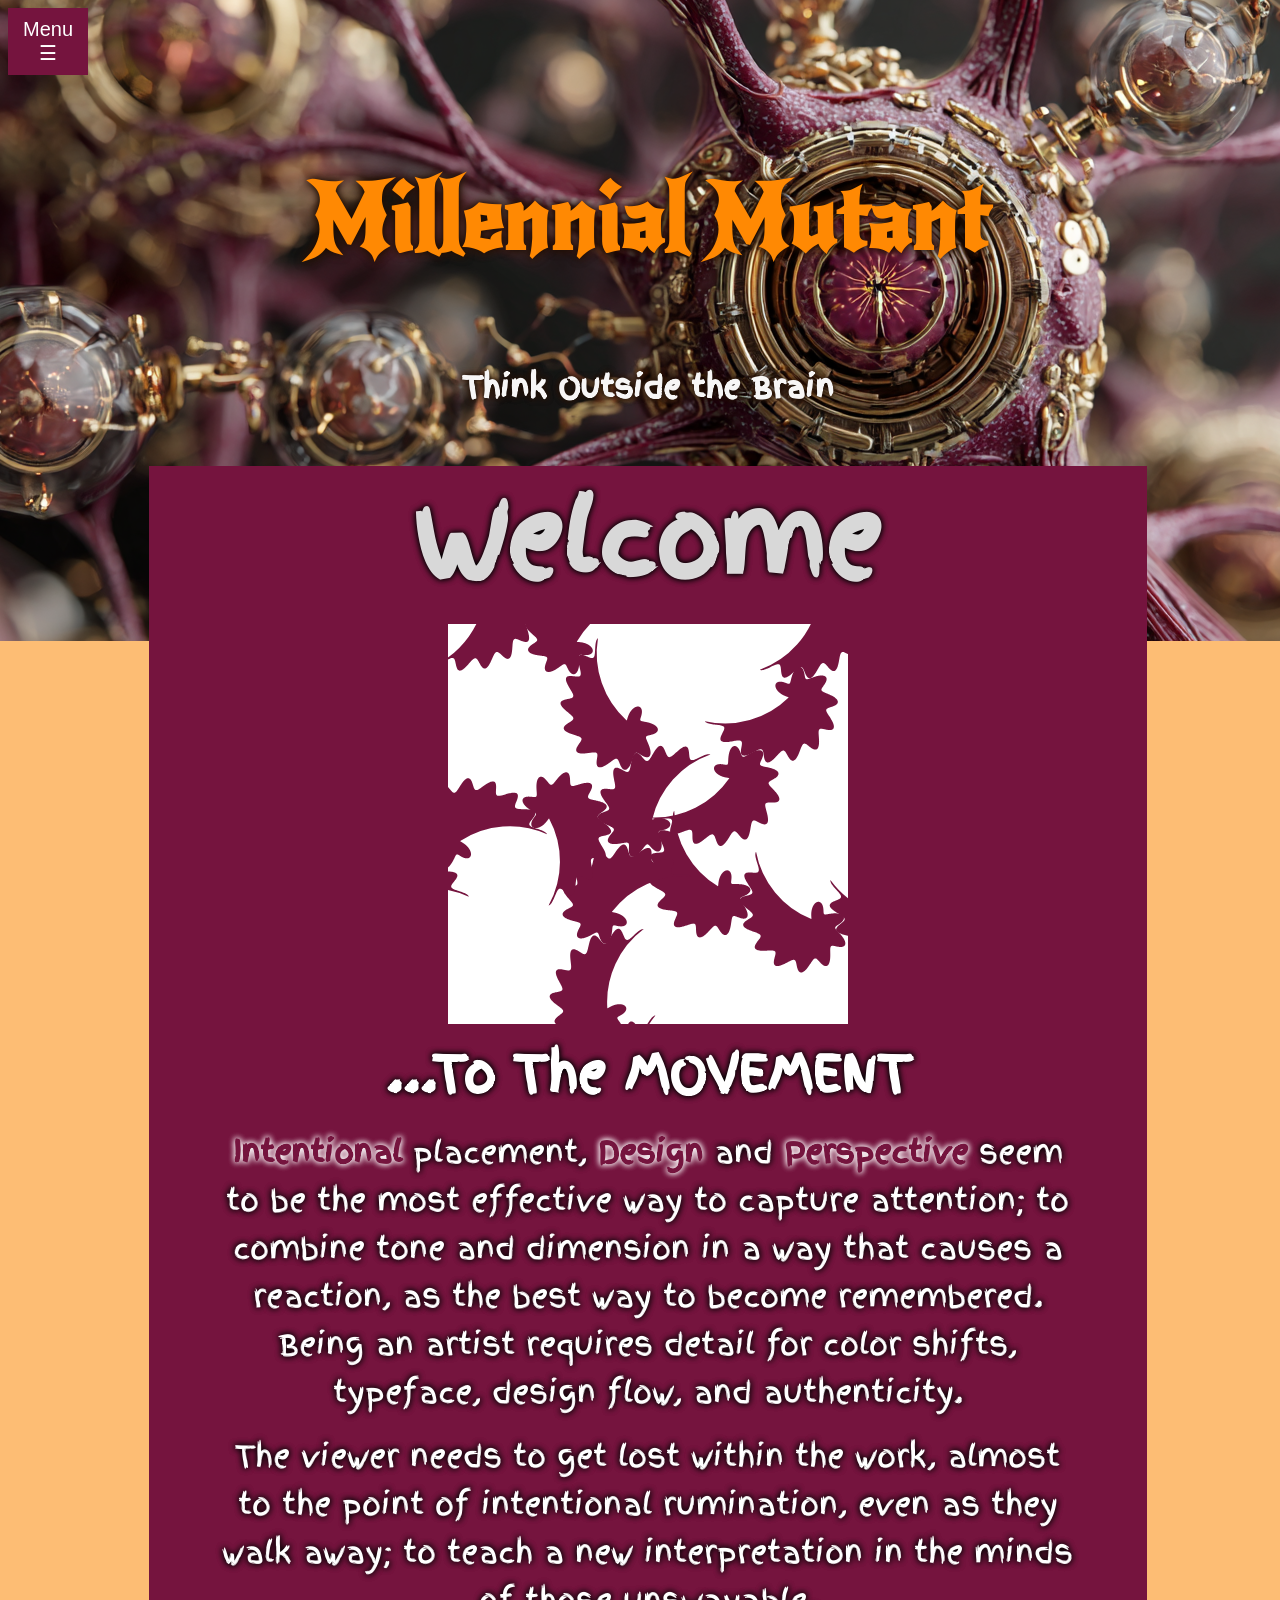
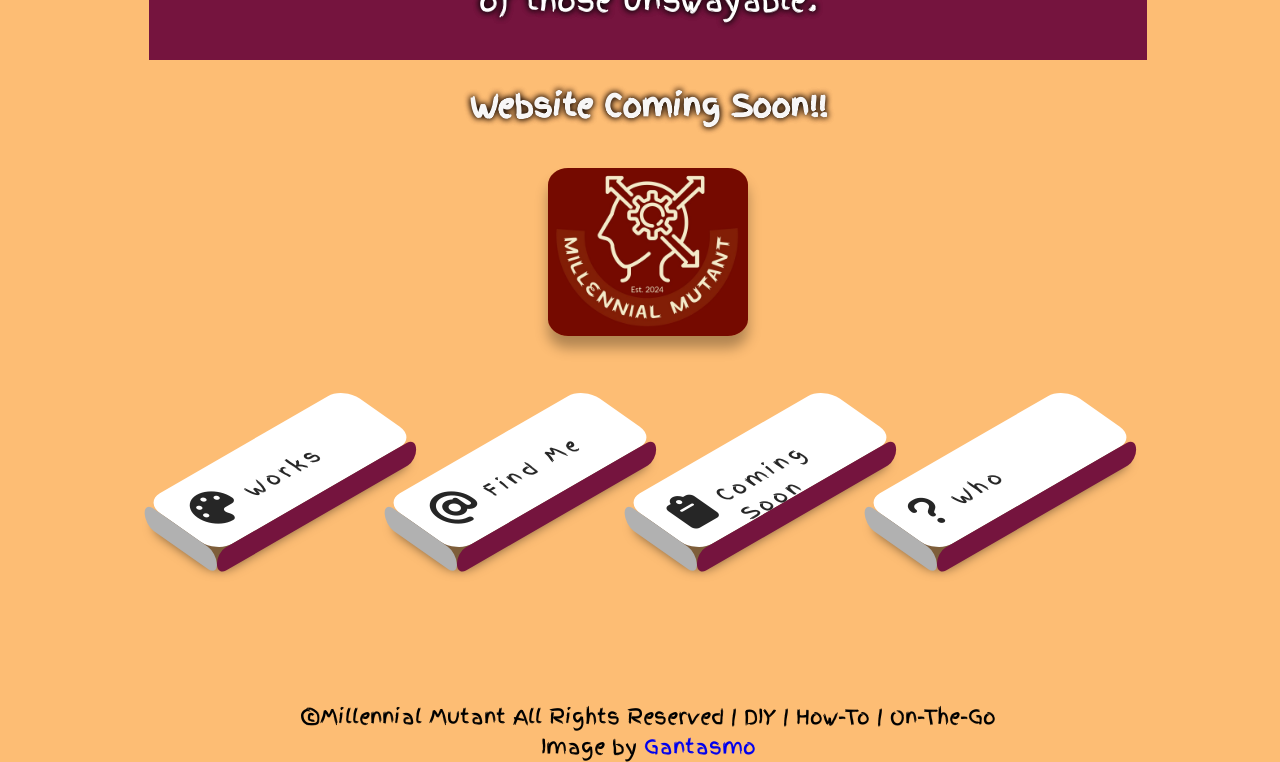
==== commit 75d77d09: "Update link to millennialmutant.com with HTTPS" ====
--- a/index.html
+++ b/index.html
@@ -289,7 +289,7 @@
 
 <h4 class="h4">Website Coming Soon!!</h4>
 <div align="center">   
-<a href="millennialmutant.com">
+<a href="https://millennialmutant.com/">
 <img  class="img" src="./Logo.jpg"></a>
 </div>
 <ul>
